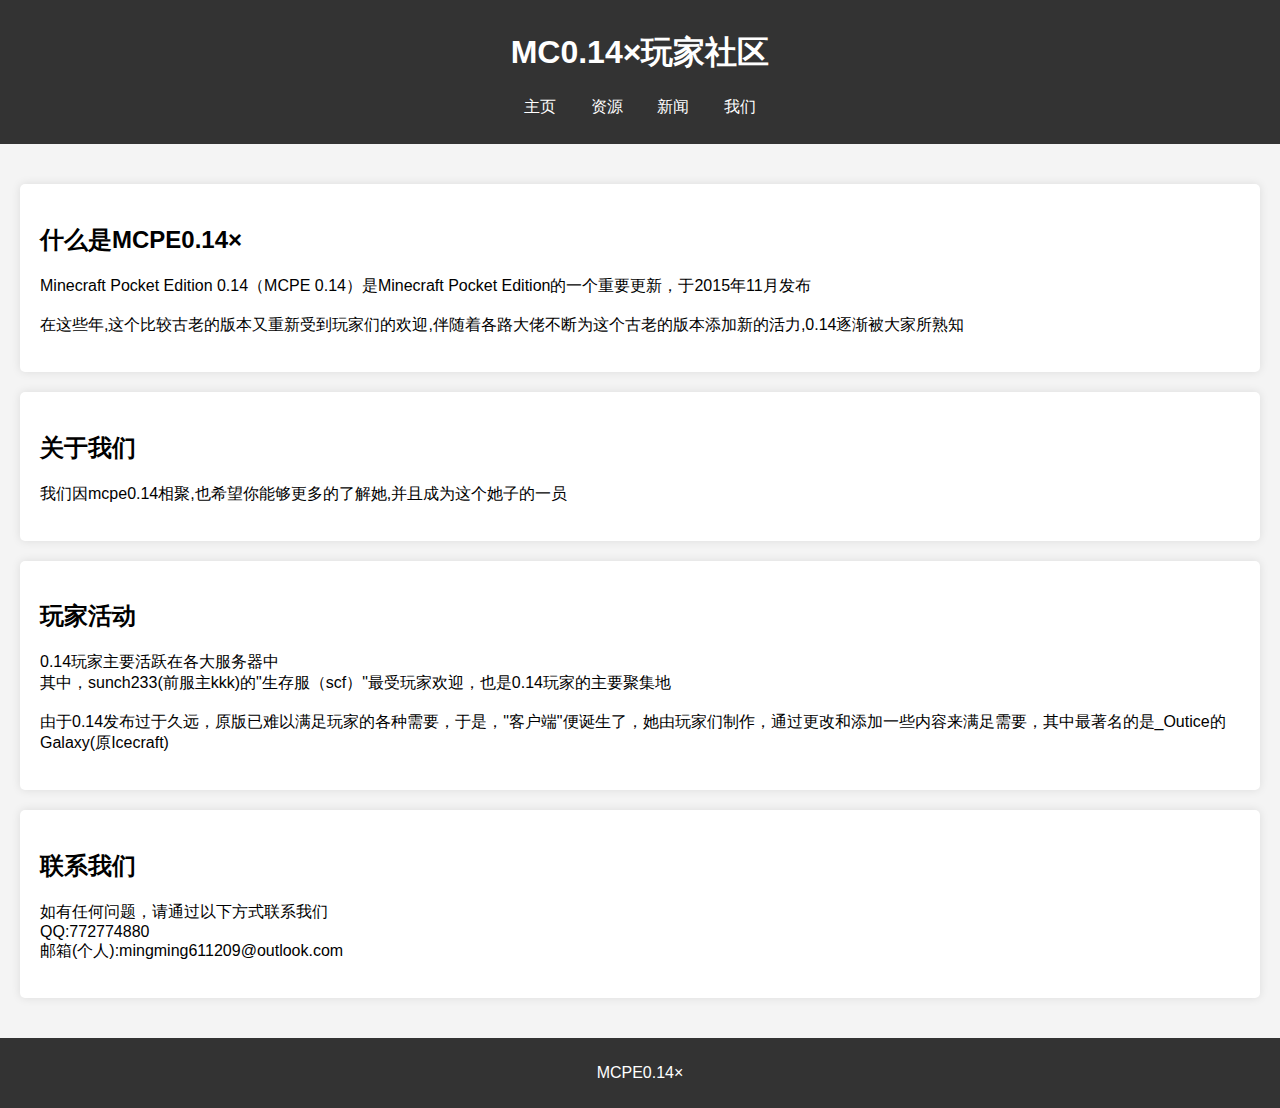
==== index.html @ 7200d7e8 "Add files via upload" ====
<!DOCTYPE html>
<html lang="zh">
<head>
    <meta charset="UTF-8">
    <meta name="viewport" content="width=device-width, initial-scale=1.0, user-scalable=no">
    <title>MC0.14</title>
    <link rel="stylesheet" href="styles.css">
</head>
<body>
    <header>
        <h1>MC0.14×玩家社区</h1>
        <nav>
            <ul>
                <li><a href="#">主页</a></li>
                <li><a href="asset.html">资源</a></li>
                <li><a href="new.html">新闻</a></li>
                <li><a href="about.html">我们</a></li>
            </ul>
        </nav>
    </header>

    <main>
        <section id="home">
            <h2>什么是MCPE0.14×</h2>
            <p>Minecraft Pocket Edition 0.14（MCPE 0.14）是Minecraft Pocket Edition的一个重要更新，于2015年11月发布
            <br>
            <br>在这些年,这个比较古老的版本又重新受到玩家们的欢迎,伴随着各路大佬不断为这个古老的版本添加新的活力,0.14逐渐被大家所熟知</p>
        </section>

        <section id="about">
            <h2>关于我们</h2>
            <p>我们因mcpe0.14相聚,也希望你能够更多的了解她,并且成为这个她子的一员</p>
        </section>

        

        <section id="forum">
            <h2>玩家活动</h2>
            <p>0.14玩家主要活跃在各大服务器中<br>其中，sunch233(前服主kkk)的"生存服（scf）"最受玩家欢迎，也是0.14玩家的主要聚集地
            <br>
            <br>由于0.14发布过于久远，原版已难以满足玩家的各种需要，于是，"客户端"便诞生了，她由玩家们制作，通过更改和添加一些内容来满足需要，其中最著名的是_Outice的Galaxy(原Icecraft)
                
           </p>
        </section>
        
        

        <section id="contact">
            <h2>联系我们</h2>
            <p>如有任何问题，请通过以下方式联系我们
           <br>QQ:772774880
           <br>邮箱(个人):mingming611209@outlook.com
          </p>
        </section>
    </main>

    <footer>
        <p>MCPE0.14×</p>
    </footer>
</body>
</html>
---- styles.css ----
body {
    font-family: Arial, sans-serif;
    margin: 0;
    padding: 0;
    background-color: #f4f4f4;
}

header {
    background: #333;
    color: #fff;
    padding: 10px 0;
    text-align: center;
}

nav ul {
    list-style: none;
    padding: 0;
}

nav ul li {
    display: inline;
    margin: 0 15px;
}

nav ul li a {
    color: #fff;
    text-decoration: none;
}

main {
    padding: 20px;
}

section {
    margin: 20px 0;
    padding: 20px;
    background: #fff;
    border-radius: 5px;
    box-shadow: 0 0 10px rgba(0, 0, 0, 0.1);
}

footer {
    text-align: center;
    padding: 10px 0;
    background: #333;
    color: #fff;
    position: relative;
    bottom: 0;
    width: 100%;
}
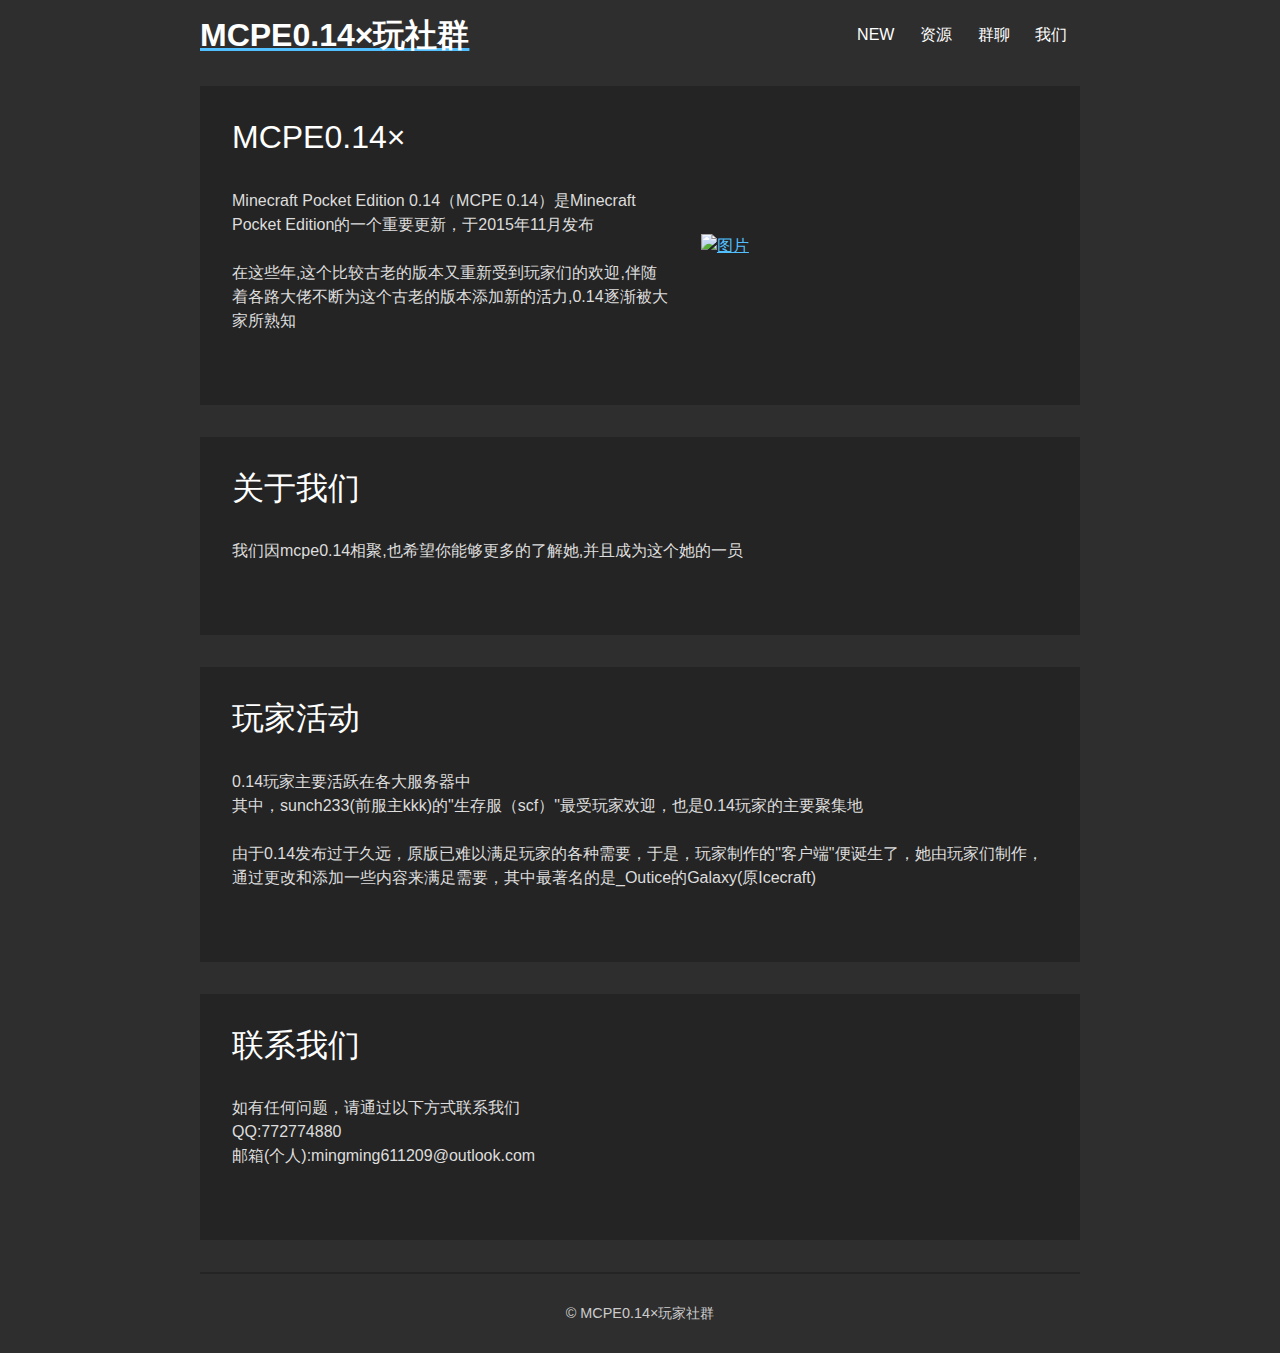
==== commit 3cfd35fe: "Add files via upload" ====
--- a/index.html
+++ b/index.html
@@ -1,61 +1,85 @@
 <!DOCTYPE html>
-<html lang="zh">
+<html lang="en">
 <head>
     <meta charset="UTF-8">
-    <meta name="viewport" content="width=device-width, initial-scale=1.0, user-scalable=no">
-    <title>MC0.14</title>
-    <link rel="stylesheet" href="styles.css">
-</head>
-<body>
-    <header>
-        <h1>MC0.14×玩家社区</h1>
+    <meta name="viewport" content="width=device-width, initial-scale=1.0">
+    <title>mcpe</title>
+        <link rel="stylesheet" href="style.css">
+        
+        
+    
+    <body>
+        <header>
+        <a href="index.html"><h1>MCPE0.14×玩社群</h1></a>
+            
         <nav>
-            <ul>
-                <li><a href="#">主页</a></li>
-                <li><a href="asset.html">资源</a></li>
-                <li><a href="new.html">新闻</a></li>
-                <li><a href="about.html">我们</a></li>
-            </ul>
-        </nav>
-    </header>
+                <ul>
+                    
+<li><a href="news.html">NEW</a></li>
 
-    <main>
-        <section id="home">
-            <h2>什么是MCPE0.14×</h2>
-            <p>Minecraft Pocket Edition 0.14（MCPE 0.14）是Minecraft Pocket Edition的一个重要更新，于2015年11月发布
+<li><a href="zy.html">资源</a></li>
+                    
+<li><a href="link.html">群聊</a></li>
+
+                    
+<li><a href="we.html">我们</a></li>
+
+                </ul>
+            </nav>
+        </header>
+        <main>
+<section class="info">
+
+    <div class="info-text">
+        <h2>MCPE0.14×</h2>
+        <p>Minecraft Pocket Edition 0.14（MCPE 0.14）是Minecraft Pocket Edition的一个重要更新，于2015年11月发布
             <br>
             <br>在这些年,这个比较古老的版本又重新受到玩家们的欢迎,伴随着各路大佬不断为这个古老的版本添加新的活力,0.14逐渐被大家所熟知</p>
-        </section>
+        </div>
+    
+    <a class="screen" href="https://i3wm.org/screenshots/" title="view more screenshots of i3">
+        <img src="" alt="图片" width="230" height="130">
+    </a>
+  
+</section>
+<section class="info">
 
-        <section id="about">
-            <h2>关于我们</h2>
-            <p>我们因mcpe0.14相聚,也希望你能够更多的了解她,并且成为这个她子的一员</p>
-        </section>
+    <div class="info-text">
+    <h2>关于我们</h2>
+            <p>我们因mcpe0.14相聚,也希望你能够更多的了解她,并且成为这个她的一员</p>
+       
+        </div>
+  
+</section>
+<section class="info">
 
-        
-
-        <section id="forum">
-            <h2>玩家活动</h2>
+    <div class="info-text">
+    <h2>玩家活动</h2>
             <p>0.14玩家主要活跃在各大服务器中<br>其中，sunch233(前服主kkk)的"生存服（scf）"最受玩家欢迎，也是0.14玩家的主要聚集地
             <br>
-            <br>由于0.14发布过于久远，原版已难以满足玩家的各种需要，于是，"客户端"便诞生了，她由玩家们制作，通过更改和添加一些内容来满足需要，其中最著名的是_Outice的Galaxy(原Icecraft)
+            <br>由于0.14发布过于久远，原版已难以满足玩家的各种需要，于是，玩家制作的"客户端"便诞生了，她由玩家们制作，通过更改和添加一些内容来满足需要，其中最著名的是_Outice的Galaxy(原Icecraft)
                 
            </p>
-        </section>
-        
-        
+  
+</section>
+<section class="info">
 
-        <section id="contact">
-            <h2>联系我们</h2>
+    <div class="info-text">
+        <h2>联系我们</h2>
             <p>如有任何问题，请通过以下方式联系我们
            <br>QQ:772774880
            <br>邮箱(个人):mingming611209@outlook.com
           </p>
-        </section>
-    </main>
+  
+</section>
 
-    <footer>
-        <p>MCPE0.14×</p>
-    </footer>
+
+
+        </main>
+        <footer>
+            © MCPE0.14×玩家社群
+        </footer>
+    
+
 </body>
-</html>
+</html>--- a/style.css
+++ b/style.css
@@ -0,0 +1,510 @@
+
+/* Reset */
+
+* {
+    margin: 0;
+    padding: 0;
+    box-sizing: border-box;
+}
+
+/* Basics */
+
+body {
+    background-color: #2e2e2e;
+    color: #ddd;
+    font-family: "Droid Sans", Helvetica, Arial, sans-serif, "Apple Color Emoji", "Segoe UI Emoji", "Segoe UI Symbol";
+    font-size: 1em;
+    line-height: 1.5;
+    overflow-y: auto;
+    max-width: 55rem;
+    margin: 0 auto;
+}
+
+img {
+    max-width: 100%
+}
+
+a {
+    color: #52C0FF;
+}
+
+a:hover {
+    text-decoration: none;
+}
+
+/* Typo */
+
+h1, h2, h3, h4, h5, h6 {
+    color: #fff;
+    font-family: "Mako", Helvetica, Arial, sans-serif;
+    line-height: 1.2;
+}
+
+/*
+ * Default template styling
+ *  - header
+ *  - nav
+ *  - main
+ *  - #content (legacy)
+ *  - footer
+ */
+
+/* Header */
+
+header {
+    display: flex;
+    align-items: center;
+    justify-content: space-between;
+    margin-top: 1rem;
+}
+
+.logo {
+    max-width: 20rem;
+}
+
+/* Nav */
+
+nav ul {
+    display: flex;
+}
+
+nav ul li {
+    list-style: none;
+}
+
+nav ul li a {
+    color: #FFF;
+    padding: .4rem .8rem;
+    text-decoration: none;
+    border-bottom: 2px solid #2e2e2e;
+}
+
+nav ul li a:hover {
+    border-bottom: 2px solid #fff;
+}
+
+.active {
+    border-bottom: 2px solid #52C0FF;
+}
+
+/* Main */
+
+main {
+    margin: 2rem 0;
+}
+
+main > * + * {
+    margin-top: 1.5rem;
+}
+
+main ul, main ol {
+    margin-left: 2rem;
+}
+
+main li {
+    margin-bottom: 1em;
+}
+
+/*
+ * #content used to be the old content wrapper.
+ * It's still here for legacy purposes but the new content is wrapped
+ * in <main>, so all appropriate styling is found on that element above this comment
+ */
+
+#content {
+    max-width: 874px;
+    padding-left: 1em;
+    padding-right: 1em;
+}
+
+#content p {
+    padding-right: 2em;
+}
+#content li {
+    margin-bottom: 1em;
+    padding-right: 2em;
+}
+
+/* Footer */
+
+footer {
+    border-top: 2px solid #242424;
+    color: #ccc;
+    font-size: .9rem;
+    text-align: center;
+    padding: 2em;
+}
+
+/*
+ * Styling for each major sub-section of the site
+ *  - home
+ *  - downloads/distrbutions
+ *  - docs
+ *  - screenshots
+ */
+
+.info {
+    padding: 2rem;
+    background-color: #242424;
+    display: flex;
+    align-items: center;
+    margin-bottom: 2rem;
+}
+
+.info div + a {
+    margin-left: 2rem
+}
+
+.info h2 {
+    font-size: 2rem;
+    font-weight: normal;
+}
+
+.info-text {
+    display: flex;
+    flex-direction: column;
+    justify-content: space-between;
+}
+
+.info-text p {
+    margin: 2rem 0 2.5rem 0;
+}
+
+.download {
+    background-color: #2b7dbc;
+    font-weight: bold;
+    font-size: 1.1rem;
+    color: #fff;
+    padding: .75rem 2rem;
+    text-decoration: none;
+    align-self: flex-start;
+}
+
+.version {
+    margin-left: 2rem;
+}
+
+.screen {
+    width: 90%;
+    display: inline-block;
+}
+
+.screen img {
+    vertical-align: middle;
+}
+
+/*
+ * Distributions page
+ */
+
+.distributions {
+    display: flex;
+    flex-wrap: wrap;
+}
+
+.distributions img {
+    vertical-align: middle;
+    max-width: 5rem;
+    margin: 1rem;
+}
+
+.old {
+    display: none;
+}
+
+.downloads {
+    width: 100%;
+}
+
+.downloads tbody:first-of-type tr:first-child td {
+    color: #fff;
+    padding: .5rem 0;
+    font-weight: bold;
+}
+
+.gpg-key {
+    white-space: pre;
+    overflow-x: auto;
+}
+
+/*
+ * Docs page
+ */
+
+.columns {
+    display: flex;
+}
+
+.item {
+    padding: .5rem;
+}
+
+* + .item {
+    margin-top: 1rem;
+}
+
+.item > a {
+    font-weight: bold
+}
+
+.highlight {
+    background-color: #444;
+    border-radius: 5px;
+    width: 90%;
+}
+
+.author {
+    color: #7c7c7c;
+    font-size: .8rem;
+    margin-left: .5rem;
+}
+
+/* Videos */
+
+.video {
+    display: flex;
+}
+
+.video + .video {
+    margin-top: 2rem;
+}
+
+.video img {
+    min-width: 15rem;
+}
+
+.video-description {
+    display: flex;
+    flex-direction: column;
+    justify-content: space-between;
+    margin-left: 2rem;
+}
+
+/* Screenshots */
+
+.screenshots {
+    display: flex;
+    flex-wrap: wrap;
+}
+
+.shot {
+    max-width: calc(55rem / 3);
+    margin: 1rem;
+}
+
+figcaption {
+    color: #7c7c7c;
+    text-align: center;
+}
+
+/* Gallery */
+
+.gallery {
+    position: fixed;
+    width: 100vw;
+    height: 100vh;
+    top: 0;
+    left: 0;
+    margin: 0;
+    background: rgba(0, 0, 0, 0.7);
+    display: none;
+    flex-direction: column;
+    align-items: center;
+}
+
+.loading {
+    position: fixed;
+    left: 50%;
+    top: 50%;
+    width: 58px;
+    height: 60px;
+    background-color: black;
+    background-image: url('/img/loading.gif');
+    opacity: 0.9;
+    display: none;
+    border-radius: 4px;
+}
+
+.gallery .focus {
+    flex: 1;
+    min-height: 100%;
+    background-size: contain;
+    background-repeat: no-repeat;
+    background-position: center;
+}
+
+.gallery .view {
+    display: flex;
+    flex: 1;
+    width: 100%;
+    align-items: center;
+}
+
+.left, .right {
+    width: 64px;
+    height: 64px;
+    border-radius: 4px;
+    background-color: black;
+    opacity: 0.7;
+    cursor: pointer;
+}
+
+.left {
+    background-image: url('/img/prevbtn.png');
+}
+
+.right {
+    background-image: url('/img/nextbtn.png');
+}
+
+.left:hover, .right:hover {
+    opacity: 1;
+}
+
+.gallery .meta {
+    background-color: #333;
+    padding: 1em;
+    border: 1px solid #555;
+    border-bottom: 0;
+}
+
+.meta .filename {
+    font-weight: bold;
+}
+
+.meta .description {
+    padding-left: 1em;
+}
+
+/* Fonts */
+
+@font-face {
+    font-family: 'Droid Sans';
+    font-style: normal;
+    font-weight: normal;
+    src: local('Droid Sans'), local('DroidSans'), url('/fonts/DroidSans.woff') format('woff'), url('/fonts/DroidSans.ttf') format('truetype');
+}
+
+@font-face {
+    font-family: 'Ovo';
+    font-style: normal;
+    font-weight: normal;
+    src: local('Ovo'), url('/fonts/Ovo.ttf') format('truetype');
+}
+
+@font-face {
+    font-family: 'Mako';
+    font-style: normal;
+    font-weight: normal;
+    src: local('Mako'), url('/fonts/Mako.ttf') format('truetype');
+}
+
+/* Mobile */
+
+@media screen and (max-width: 40rem) {
+
+    body {
+        padding: 1rem;
+    }
+
+    header {
+        flex-direction: column;
+        justify-content: center;
+    }
+
+    .logo {
+        margin-bottom: 1.5rem;
+    }
+
+    main {
+        margin: 1.5rem 0;
+    }
+
+    main > * + * {
+        margin-top: 1rem;
+    }
+
+    .info {
+        flex-direction: column;
+        margin-bottom: 1rem;
+        padding: 1rem;
+    }
+
+    .info div + a {
+        margin-left: 0rem
+    }
+
+    .info-text p {
+        margin: 1rem 0;
+    }
+
+    .info .screen{
+        margin-top: 1rem;
+    }
+
+    .screens {
+        width: 100%;
+    }
+
+    .video {
+        flex-direction: column;
+    }
+
+    .video-description {
+        margin-left: 0;
+        margin-top: 1rem;
+    }
+
+    footer {
+        padding: 1rem;
+    }
+}
+
+/*
+ * Everything under this comment has not been updated to reflect the new
+ * html & css structure on 28/02/2020. Most of it is screenshot/gallery code
+ * and float clearfixes.
+ */
+
+.usergen pre {
+    background: #333;
+    border: 1px solid #555;
+    border-left: 5px solid #555;
+    padding: 0.5em;
+    padding-left: 1em;
+    padding-right: 0.5em;
+    white-space: pre;
+    color: white;
+    overflow: auto;
+}
+
+.usergen tt {
+    font-family: 'Droid Sans Mono', sans-serif;
+    font-size: inherit;
+}
+
+.ugdocs .author {
+    opacity: 0.3;
+}
+
+/* clearfix */
+.clearfix:after {
+    content: ".";
+    display: block;
+    clear: both;
+    visibility: hidden;
+    line-height: 0;
+    height: 0;
+}
+
+.clearfix {
+    display: inline-block;
+}
+
+html[xmlns] .clearfix {
+    display: block;
+}
+
+* html .clearfix {
+    height: 1%;
+}
